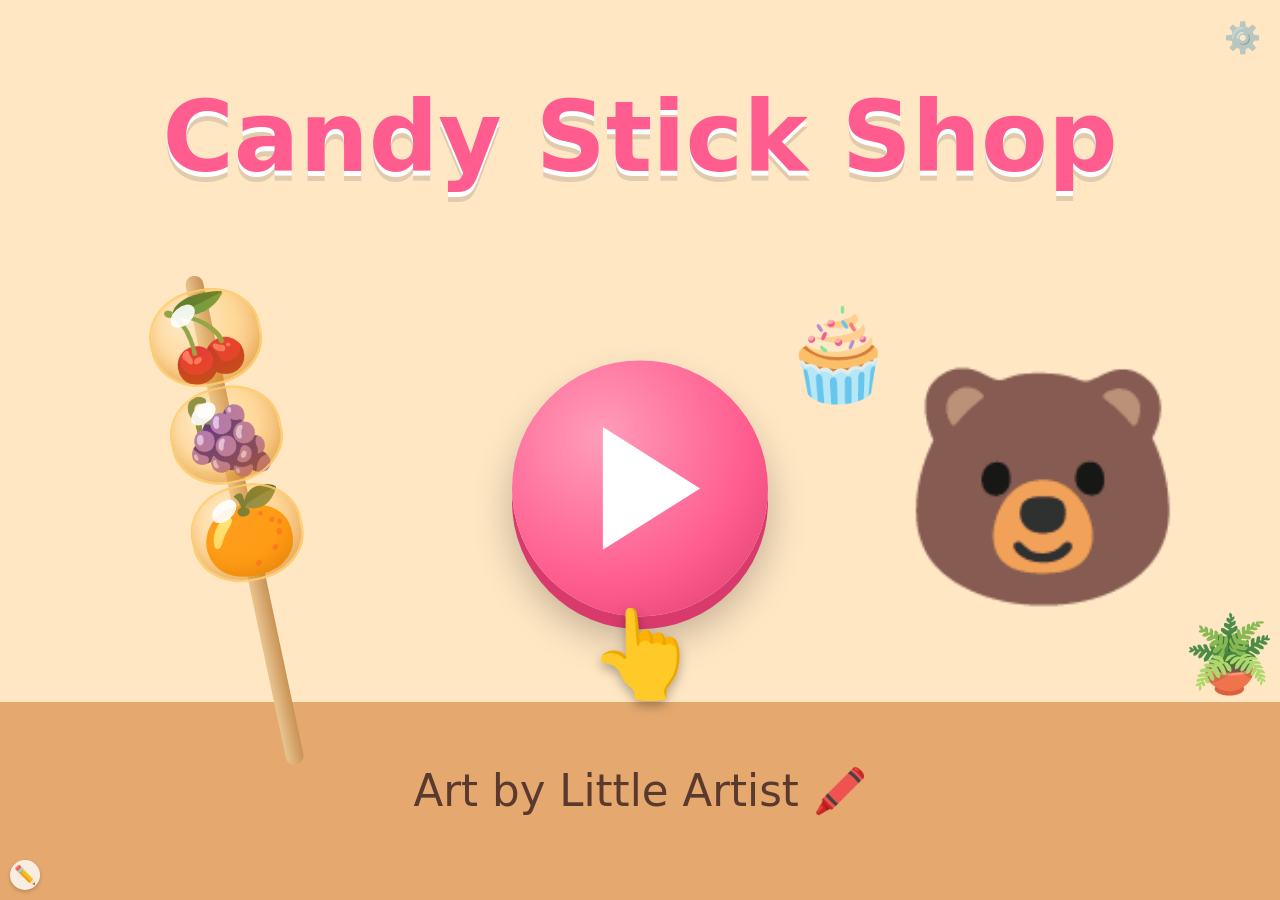
==== index.html @ d41ef2f5 "Add Candy Stick Shop: letter-sound tablet game with replaceable drawings Plain HTML/CSS/JS game (no " ====
<!DOCTYPE html>
<html lang="en">
<head>
  <meta charset="utf-8">
  <meta name="viewport" content="width=device-width, initial-scale=1, maximum-scale=1, user-scalable=no, viewport-fit=cover">
  <meta name="apple-mobile-web-app-capable" content="yes">
  <meta name="mobile-web-app-capable" content="yes">
  <meta name="apple-mobile-web-app-status-bar-style" content="black-translucent">
  <meta name="theme-color" content="#ff8fb1">
  <title>Candy Stick Shop</title>
  <link rel="manifest" href="manifest.json">
  <link rel="icon" href="icon.svg" type="image/svg+xml">
  <link rel="apple-touch-icon" href="icon-180.png">
  <link rel="stylesheet" href="css/style.css">
</head>
<body>

  <!-- The room behind everything: her background drawing, or colors + emoji decorations -->
  <div id="background">
    <div id="room-wall"></div>
    <div id="room-floor"></div>
    <img id="background-drawing" class="hidden" alt="" draggable="false">
    <span id="background-badge" class="badge"></span>
  </div>

  <!-- The game area (1000 × 640, scaled to fit the screen) -->
  <div id="stage">

    <!-- Emoji decorations of the room (hidden when there is a background drawing) -->
    <div id="decorations"></div>

    <!-- 1. TITLE SCREEN -->
    <section id="title-screen" class="screen">
      <h1 id="game-title">Candy Stick Shop</h1>
      <div id="title-stick"></div>
      <div id="title-customer"></div>
      <button id="play-button" aria-label="Play"><span class="play-triangle"></span></button>
      <p id="artist-line"></p>
    </section>

    <!-- 2. SHOP SCREEN -->
    <section id="shop-screen" class="screen hidden">
      <div id="level-bar">
        <span id="level-icon"></span>
        <div id="level-slots"></div>
      </div>

      <div id="shelf">
        <div id="shelf-grid"></div>
      </div>

      <div id="counter"></div>

      <!-- The pot is in two layers so the stick can dip "inside" it -->
      <div id="pot-back">
        <div id="syrup">
          <span class="bubble"></span><span class="bubble"></span><span class="bubble"></span>
        </div>
      </div>

      <!-- The stick. The "clip" hides the part of the stick that dips below the pot. -->
      <div id="stick-clip">
        <div id="stick-area">
          <div id="stick">
            <div id="stick-rod"></div>
            <div id="stick-foods"></div>
          </div>
        </div>
      </div>
      <div id="stick-holder"></div>

      <div id="pot-front"><span class="pot-handle left"></span><span class="pot-handle right"></span></div>
      <div id="pot-button" aria-label="Pot of syrup"></div>

      <div id="customer">
        <div id="customer-body"></div>
      </div>
    </section>

    <!-- 3. THE LETTER JAR (shows on top of the shop) -->
    <section id="jar-screen" class="hidden">
      <div id="jar-backdrop"></div>
      <div id="jar">
        <div id="jar-lid"><span id="jar-lock">🔒</span></div>
        <div id="jar-glass">
          <div id="jar-food"></div>
          <div id="jar-gleam"></div>
        </div>
      </div>
      <div id="letter-buttons"></div>
    </section>

    <!-- 🔊 says the current instruction again -->
    <button id="repeat-button" class="hidden" aria-label="Say it again">🔊</button>

    <!-- Flying sugar, hearts, sparkles… -->
    <div id="fx-layer"></div>

    <!-- The pointing hand that shows what to tap -->
    <div id="hint-hand" class="hidden">👆</div>
  </div>

  <!-- Hold for 3 seconds to open the parent screen -->
  <div id="parent-corner" aria-label="Parent settings (hold)">
    <svg viewBox="0 0 64 64" aria-hidden="true">
      <circle class="ring-track" cx="32" cy="32" r="28"></circle>
      <circle id="parent-ring" cx="32" cy="32" r="28"></circle>
    </svg>
    <span>⚙️</span>
  </div>

  <!-- 4. PARENT SCREEN (for grown-ups) -->
  <section id="parent-screen" class="hidden">
    <div id="parent-panel">
      <header id="parent-header">
        <h2>Parent corner</h2>
        <button id="parent-close" type="button">✕ Close</button>
      </header>
      <div id="parent-content"></div>
    </div>
  </section>

  <!-- Shown when the tablet is held upright: "please turn me" -->
  <div id="turn-notice" aria-label="Please turn the tablet sideways">
    <span class="turn-phone">📱</span>
    <span class="turn-arrow">↻</span>
  </div>

  <!-- The settings first, then the game code -->
  <script src="config.js"></script>
  <script src="js/util.js"></script>
  <script src="js/assets.js"></script>
  <script src="js/synth.js"></script>
  <script src="js/sound.js"></script>
  <script src="js/progress.js"></script>
  <script src="js/levels.js"></script>
  <script src="js/effects.js"></script>
  <script src="js/hint.js"></script>
  <script src="js/shop.js"></script>
  <script src="js/jar.js"></script>
  <script src="js/parent.js"></script>
  <script src="js/main.js"></script>
</body>
</html>
---- css/style.css ----
/* =====================================================================
   style.css — how everything looks.

   The game area (#stage) is always 1000 × 640 pixels and is scaled to
   fit the screen, so the positions below are simple pixel numbers.
   ===================================================================== */

/* ---------- Colors used in many places ---------- */
:root {
  --pink: #ff5d8f;
  --pink-dark: #d93a6d;
  --cream: #fff7ec;
  --wood: #c98a4b;
  --wood-dark: #8f5a2a;
  --amber: #ffb02e;
  --ink: #5a3a2e;
  --emoji-font: "Apple Color Emoji", "Segoe UI Emoji", "Noto Color Emoji", "Twemoji Mozilla", sans-serif;
  --round-font: "Chalkboard SE", "Comic Sans MS", "Comic Neue", "Arial Rounded MT Bold", "Trebuchet MS", system-ui, sans-serif;
}

/* ---------- The page: no scrolling, no zooming, no text selecting ---------- */
html, body {
  margin: 0;
  height: 100%;
  overflow: hidden;
  background: #ffe3ec;
  color: var(--ink);
  font-family: var(--round-font);
  touch-action: manipulation;          /* no double-tap zoom */
  overscroll-behavior: none;           /* no pull-to-refresh */
  -webkit-user-select: none;
  user-select: none;
  -webkit-touch-callout: none;         /* no long-press menu on iPad */
  -webkit-tap-highlight-color: transparent;
  -webkit-text-size-adjust: 100%;
}
body {
  position: fixed;
  top: 0; right: 0; bottom: 0; left: 0;
}
button {
  font: inherit;
  color: inherit;
  border: none;
  background: none;
  padding: 0;
  margin: 0;
  cursor: pointer;
  touch-action: manipulation;
}
.hidden { display: none !important; }
.emoji { font-family: var(--emoji-font); line-height: 1; }

/* ---------- Background (the room) ---------- */
#background {
  position: absolute;
  top: 0; right: 0; bottom: 0; left: 0;
  overflow: hidden;
}
#room-wall {
  position: absolute;
  top: 0; left: 0; right: 0; height: 78%;
  background: #ffe7c4;
  transition: background 0.8s;
}
#room-floor {
  position: absolute;
  bottom: 0; left: 0; right: 0; height: 22%;
  background: #e5a96f;
  transition: background 0.8s;
}
#decorations {
  position: absolute;
  top: 0; left: 0;
  width: 1000px;
  height: 640px;
  pointer-events: none;
}
body.on-title #decorations .decoration.top { display: none; }  /* keep the title readable */
#decorations .decoration {
  position: absolute;
  font-family: var(--emoji-font);
  line-height: 1;
  opacity: 0.85;
  transform: translate(-50%, -50%);
  pointer-events: none;
}
#background-drawing {
  position: absolute;
  top: 0; left: 0;
  width: 100%;
  height: 100%;
  object-fit: cover;
}
#background-badge {
  left: 10px;
  bottom: 10px;
  right: auto;
  opacity: 0.8;
}
/* Space-like dark rooms get light text where needed */
body.dark-room #game-title { text-shadow: 0 4px 0 #2b2d6e, 0 8px 12px rgba(0, 0, 0, 0.4); }
body.dark-room #artist-line { color: #fff; }

/* ---------- The stage ---------- */
#stage {
  position: absolute;
  left: 50%;
  top: 50%;
  width: 1000px;
  height: 640px;
  transform: translate(-50%, -50%);
  transform-origin: center center;
}
.screen {
  position: absolute;
  top: 0; left: 0;
  width: 1000px;
  height: 640px;
}

/* ---------- Pictures (drawings or placeholders) ---------- */
.picture {
  position: relative;
  display: flex;
  align-items: center;
  justify-content: center;
  width: 100%;
  height: 100%;
  box-sizing: border-box;
}
.picture img {
  width: 100%;
  height: 100%;
  object-fit: contain;
  pointer-events: none;
}
/* A drawing on white paper that could not be cleaned: blend the paper away */
.picture img.paper { mix-blend-mode: multiply; }
.picture .emoji { pointer-events: none; }
/* The "empty frame": a drawing goes here! */
.picture.framed.is-placeholder {
  border: 3px dashed rgba(110, 70, 50, 0.55);
  border-radius: 18px;
  background: rgba(255, 255, 255, 0.55);
}
.badge {
  position: absolute;
  right: -8px;
  bottom: -8px;
  width: 30px;
  height: 30px;
  border-radius: 50%;
  background: #fff;
  box-shadow: 0 2px 4px rgba(0, 0, 0, 0.25);
  display: flex;
  align-items: center;
  justify-content: center;
  font-family: var(--emoji-font);
  font-size: 18px;
  line-height: 1;
  pointer-events: none;
}

/* ---------- Title screen ---------- */
#game-title {
  position: absolute;
  top: 34px;
  left: 0;
  width: 100%;
  margin: 0;
  text-align: center;
  font-size: 76px;
  line-height: 1.1;
  color: var(--pink);
  text-shadow: 0 4px 0 #fff, 0 8px 0 rgba(0, 0, 0, 0.12);
}
#play-button {
  position: absolute;
  left: 400px;
  top: 250px;
  width: 200px;
  height: 200px;
  border-radius: 50%;
  background: radial-gradient(circle at 35% 30%, #ff9dbb, var(--pink) 60%, var(--pink-dark));
  box-shadow: 0 10px 0 var(--pink-dark), 0 18px 30px rgba(0, 0, 0, 0.25);
  display: flex;
  align-items: center;
  justify-content: center;
  animation: pulse 1.6s ease-in-out infinite;
}
.play-triangle {
  width: 0;
  height: 0;
  margin-left: 18px;
  border-left: 76px solid #fff;
  border-top: 48px solid transparent;
  border-bottom: 48px solid transparent;
}
#play-button:active { transform: translateY(6px); box-shadow: 0 4px 0 var(--pink-dark); }
#artist-line {
  position: absolute;
  bottom: 34px;
  left: 0;
  width: 100%;
  margin: 0;
  text-align: center;
  font-size: 34px;
}
#title-stick {
  position: absolute;
  left: 120px;
  top: 170px;
  width: 140px;
  height: 400px;
  transform: rotate(-12deg);
}
#title-customer {
  position: absolute;
  left: 700px;
  top: 220px;
  width: 230px;
  height: 260px;
  font-size: 180px;
  animation: breathe 3s ease-in-out infinite;
}
@keyframes pulse {
  0%, 100% { transform: scale(1); }
  50% { transform: scale(1.07); }
}

/* ---------- Top: 🔊 button and level bar ---------- */
#repeat-button {
  position: absolute;
  left: 16px;
  top: 14px;
  width: 88px;
  height: 88px;
  border-radius: 50%;
  background: #fff;
  box-shadow: 0 6px 0 rgba(0, 0, 0, 0.15);
  font-family: var(--emoji-font);
  font-size: 46px;
  line-height: 88px;
  text-align: center;
  z-index: 30;
}
#repeat-button:active { transform: translateY(4px); }
#repeat-button.talking { animation: talk 0.6s ease-in-out infinite; }
@keyframes talk {
  0%, 100% { transform: scale(1); }
  50% { transform: scale(1.1); }
}
#level-bar {
  position: absolute;
  left: 320px;
  top: 14px;
  height: 76px;
  padding: 0 14px;
  border-radius: 40px;
  background: rgba(255, 255, 255, 0.75);
  box-shadow: 0 4px 0 rgba(0, 0, 0, 0.1);
  display: flex;
  align-items: center;
  pointer-events: none;
}
#level-icon { font-family: var(--emoji-font); font-size: 46px; line-height: 1; margin-right: 6px; }
#level-slots { display: flex; }
#level-slots > * + * { margin-left: 8px; }
.level-slot {
  width: 58px;
  height: 58px;
  font-size: 44px;
  border-radius: 14px;
  background: rgba(0, 0, 0, 0.06);
  position: relative;
}
.level-slot.locked .picture { filter: brightness(0); opacity: 0.25; }
.level-slot.just-won { animation: pop-in 0.6s ease-out; }

/* ---------- Shelf ---------- */
#shelf {
  position: absolute;
  left: 16px;
  top: 112px;
  width: 392px;
  height: 448px;
  box-sizing: border-box;
  padding: 10px 12px;
  border-radius: 18px;
  background:
    /* wooden boards under each row */
    repeating-linear-gradient(to bottom, transparent 0, transparent 92px, var(--wood-dark) 92px, var(--wood-dark) 104px, transparent 104px, transparent 107px),
    linear-gradient(#f1d3a8, #e7c08c);
  border: 8px solid var(--wood);
  box-shadow: 0 8px 0 rgba(0, 0, 0, 0.15);
}
#shelf-grid {
  display: grid;
  grid-template-columns: repeat(4, 84px);
  grid-auto-rows: 92px;
  row-gap: 15px;
  column-gap: 6px;
}
#shelf-grid.small { grid-template-columns: repeat(5, 66px); grid-auto-rows: 74px; row-gap: 12px; }
.food-button {
  position: relative;
  width: 84px;
  height: 84px;
  font-size: 58px;
  transition: transform 0.15s;
}
#shelf-grid.small .food-button { width: 66px; height: 66px; font-size: 44px; }
.food-button:active { transform: scale(0.92); }
.food-button.wiggle { animation: wiggle 0.5s ease-in-out; }
.food-button.arriving { visibility: hidden; }
.food-button.new-food::after {
  content: "";
  position: absolute;
  top: -6px; left: -6px; right: -6px; bottom: -6px;
  border-radius: 22px;
  box-shadow: 0 0 0 4px #fff, 0 0 18px 6px #ffd23f;
  animation: glow 1s ease-in-out infinite alternate;
  pointer-events: none;
}
.star-badge {
  position: absolute;
  left: -8px;
  top: -8px;
  min-width: 28px;
  height: 28px;
  padding: 0 4px;
  box-sizing: border-box;
  border-radius: 14px;
  background: #fff6c2;
  box-shadow: 0 2px 4px rgba(0, 0, 0, 0.25);
  font-size: 16px;
  line-height: 28px;
  text-align: center;
  font-family: var(--emoji-font);
  pointer-events: none;
  white-space: nowrap;
}
.star-badge b { font-family: var(--round-font); font-size: 15px; color: var(--ink); }

/* ---------- Counter ---------- */
#counter {
  position: absolute;
  left: -40px;
  top: 566px;
  width: 1080px;
  height: 280px;
  border-radius: 14px 14px 0 0;
  background:
    repeating-linear-gradient(90deg, #ff8fb1 0, #ff8fb1 40px, #fff3f7 40px, #fff3f7 80px);
  box-shadow: inset 0 10px 0 #e86d95, 0 -4px 0 rgba(0, 0, 0, 0.08);
}

/* ---------- The stick ---------- */
#stick-clip {                         /* hides the stick below the bottom of the pot */
  position: absolute;
  left: -400px;
  top: -600px;
  width: 1800px;
  height: 1156px;                     /* ends at y = 556, inside the pot */
  overflow: hidden;
  pointer-events: none;
  z-index: 2;
}
#stick-area {
  position: absolute;
  left: 825px;                        /* = 425px on the stage */
  top: 660px;                         /* = 60px on the stage */
  width: 140px;
  height: 540px;
  pointer-events: auto;
  cursor: pointer;
}
#stick-holder {                       /* a little cup that holds the stick */
  position: absolute;
  left: 465px;
  top: 548px;
  width: 60px;
  height: 44px;
  border-radius: 8px 8px 16px 16px;
  background: linear-gradient(90deg, #7fc8f8, #b8e3ff 40%, #6bb5e8);
  box-shadow: inset 0 6px 0 rgba(255, 255, 255, 0.5), 0 4px 0 rgba(0, 0, 0, 0.12);
  z-index: 3;
  pointer-events: none;
}
#stick {
  position: absolute;
  top: 0; left: 0;
  width: 140px;
  height: 540px;
  transform-origin: 70px 270px;
}
#stick-rod {
  position: absolute;
  left: 63px;
  top: 30px;
  width: 14px;
  height: 500px;
  border-radius: 7px;
  background: linear-gradient(90deg, #e8c48f, #c99256);
  box-shadow: inset -3px 0 0 rgba(0, 0, 0, 0.12);
}
#stick-foods {
  position: absolute;
  left: 15px;
  bottom: 120px;
  width: 110px;
  height: 390px;
  display: flex;
  flex-direction: column-reverse;    /* the first food sits at the bottom */
  align-items: center;
}
#stick.wiggle { animation: wiggle 0.5s ease-in-out; }
.stick-food {
  position: relative;
  width: 96px;
  height: 78px;
  font-size: 62px;
  flex: none;
}
.stick-food .picture { width: 100%; height: 100%; }
.stick-food.landing { animation: land 0.35s ease-out; }
.stick-food.eaten { animation: eaten 0.25s ease-in forwards; }

/* The glossy sugar coat: see-through amber, a white highlight, one shine sweep */
.coat {
  position: absolute;
  left: 4px; right: 4px; top: 1px; bottom: 1px;
  border-radius: 46%;
  overflow: hidden;
  -webkit-mask-image: -webkit-radial-gradient(white, black); /* keeps the shine inside on Safari */
  background: radial-gradient(circle at 35% 30%, rgba(255, 245, 210, 0.15) 0%, rgba(255, 186, 64, 0.32) 50%, rgba(226, 132, 20, 0.5) 100%);
  border: 2px solid rgba(255, 205, 110, 0.8);
  box-shadow: inset 0 -8px 12px rgba(200, 110, 0, 0.25);
  opacity: 0;
  transform: scale(0.85);
  transition: opacity 0.35s, transform 0.35s;
  pointer-events: none;
}
.coat::before {                       /* the white highlight */
  content: "";
  position: absolute;
  left: 20%;
  top: 12%;
  width: 26%;
  height: 20%;
  border-radius: 50%;
  background: rgba(255, 255, 255, 0.9);
  transform: rotate(-30deg);
}
.coat .sweep {                        /* the shine that sweeps across once */
  position: absolute;
  left: -60%;
  width: 220%;
  height: 34%;
  top: 130%;
  background: linear-gradient(to bottom, rgba(255, 255, 255, 0), rgba(255, 255, 255, 0.95), rgba(255, 255, 255, 0));
  transform: rotate(-28deg);
}
#stick.coated .coat { opacity: 1; transform: scale(1); }
#stick.shining .coat .sweep { animation: sweep 0.55s ease-in-out forwards; animation-delay: var(--delay, 0s); }
@keyframes sweep {
  from { top: 130%; }
  to { top: -70%; }
}

/* ---------- The pot of syrup ---------- */
#pot-back {
  position: absolute;
  left: 600px;
  top: 418px;
  width: 200px;
  height: 70px;
  border-radius: 50%;
  background: #5b3b33;
  z-index: 1;
}
#syrup {
  position: absolute;
  left: 12px;
  top: 10px;
  width: 176px;
  height: 50px;
  border-radius: 50%;
  overflow: hidden;
  background: radial-gradient(ellipse at 40% 35%, #ffe08a, var(--amber) 55%, #e07b12);
}
.bubble {
  position: absolute;
  width: 14px;
  height: 14px;
  border-radius: 50%;
  background: rgba(255, 255, 255, 0.55);
  animation: bubble 2.2s ease-in infinite;
}
.bubble:nth-child(1) { left: 40px; top: 20px; }
.bubble:nth-child(2) { left: 100px; top: 26px; animation-delay: 0.8s; width: 10px; height: 10px; }
.bubble:nth-child(3) { left: 135px; top: 14px; animation-delay: 1.5s; }
@keyframes bubble {
  0% { transform: scale(0); opacity: 0; }
  50% { transform: scale(1); opacity: 1; }
  100% { transform: scale(1.4); opacity: 0; }
}
#pot-front {
  position: absolute;
  left: 596px;
  top: 452px;
  width: 208px;
  height: 140px;
  border-radius: 0 0 90px 90px / 0 0 70px 70px;
  background: linear-gradient(90deg, #c2453b, #e86a58 35%, #b23a31);
  box-shadow: inset 0 10px 0 rgba(0, 0, 0, 0.15), 0 8px 0 rgba(0, 0, 0, 0.15);
  z-index: 3;
  pointer-events: none;
}
#pot-front::before {                  /* a shiny stripe on the pot */
  content: "";
  position: absolute;
  left: 30px;
  top: 30px;
  width: 20px;
  height: 60px;
  border-radius: 10px;
  background: rgba(255, 255, 255, 0.3);
}
.pot-handle {
  position: absolute;
  top: 18px;
  width: 30px;
  height: 46px;
  border: 10px solid #9c3027;
  box-sizing: border-box;
}
.pot-handle.left { left: -24px; border-radius: 20px 0 0 20px; border-right: none; }
.pot-handle.right { right: -24px; border-radius: 0 20px 20px 0; border-left: none; }
#pot-button {
  position: absolute;
  left: 580px;
  top: 400px;
  width: 240px;
  height: 200px;
  z-index: 4;
  cursor: pointer;
}
#pot-front.wiggle, #pot-back.wiggle { animation: wiggle 0.5s ease-in-out; }
#syrup.splash { animation: splash 0.5s ease-out; }
@keyframes splash {
  0%, 100% { transform: scale(1); }
  40% { transform: scale(1.1, 0.8); }
}

/* ---------- The customer (bear) ---------- */
#customer {
  position: absolute;
  left: 740px;
  top: 104px;
  width: 240px;
  height: 290px;
  z-index: 5;
}
#customer-body {
  width: 100%;
  height: 100%;
  font-size: 190px;
  transform-origin: 50% 100%;
}
#customer-body.idle { animation: breathe 3s ease-in-out infinite; }
#customer-body.happy { animation: happy 0.8s ease-out; }
#customer-body.sour { animation: sour 1.2s ease-in-out; }
#customer-body.chomp { animation: chomp 0.3s ease-in-out; }
@keyframes breathe {
  0%, 100% { transform: scale(1); }
  50% { transform: scale(1.03, 0.98); }
}
@keyframes happy {
  0% { transform: translateY(0); }
  30% { transform: translateY(-40px) scale(1.05); }
  55% { transform: translateY(0) scale(1.05, 0.92); }
  75% { transform: translateY(-16px); }
  100% { transform: translateY(0); }
}
@keyframes sour {                    /* pucker (squeeze) and shake */
  0% { transform: scale(1); }
  12% { transform: scale(0.78, 1.1); }
  20% { transform: scale(0.78, 1.1) rotate(-8deg); }
  30% { transform: scale(0.78, 1.1) rotate(8deg); }
  40% { transform: scale(0.78, 1.1) rotate(-8deg); }
  50% { transform: scale(0.78, 1.1) rotate(8deg); }
  60% { transform: scale(0.8, 1.08) rotate(-6deg); }
  70% { transform: scale(0.85, 1.05) rotate(5deg); }
  85% { transform: scale(1.05, 0.95); }
  100% { transform: scale(1); }
}
@keyframes chomp {
  0%, 100% { transform: scale(1); }
  50% { transform: scale(1.08, 0.9); }
}

/* ---------- The letter jar ---------- */
#jar-screen {
  position: absolute;
  top: 0; left: 0;
  width: 1000px;
  height: 640px;
  z-index: 20;
}
#jar-backdrop {
  position: absolute;
  top: -400px; left: -600px; right: -600px; bottom: -400px;  /* covers wide screens too */
  background: rgba(60, 30, 50, 0.45);
  animation: fade-in 0.3s ease-out;
}
#jar {
  position: absolute;
  left: 380px;
  top: 40px;
  width: 240px;
  height: 330px;
}
#jar.drop-in { animation: drop-in 0.6s cubic-bezier(0.3, 1.4, 0.6, 1); }
#jar.shake { animation: jar-shake 0.5s ease-in-out; }
#jar-glass {
  position: absolute;
  left: 10px;
  top: 60px;
  width: 220px;
  height: 260px;
  box-sizing: border-box;
  border-radius: 46px 46px 60px 60px;
  background: rgba(220, 245, 255, 0.55);
  border: 6px solid rgba(255, 255, 255, 0.9);
  box-shadow: inset 0 -20px 30px rgba(120, 180, 210, 0.35), 0 10px 20px rgba(0, 0, 0, 0.2);
  overflow: hidden;
}
#jar-food {
  position: absolute;
  left: 30px;
  top: 40px;
  width: 148px;
  height: 160px;
  font-size: 130px;
}
/* The hidden food: a dark outline until the jar opens */
#jar-food .picture {
  filter: brightness(0) drop-shadow(0 0 3px rgba(255, 255, 255, 0.9));
  opacity: 0.7;
  transition: filter 0.6s, opacity 0.6s, transform 0.6s;
}
#jar-food.revealed .picture {
  filter: brightness(1) drop-shadow(0 0 0 rgba(255, 255, 255, 0));
  opacity: 1;
  transform: scale(1.12);
}
/* A drawing still on its white paper (game opened from a file): make only
   the lines and colors dark, so the paper doesn't become a dark square. */
#jar-food .picture.has-paper,
.level-slot.locked .picture.has-paper { filter: none; opacity: 0.8; }
#jar-food .picture.has-paper img,
.level-slot.locked .picture.has-paper img { filter: grayscale(1) contrast(4); transition: filter 0.6s; }
#jar-food.revealed .picture.has-paper img { filter: none; }
#jar-gleam {
  position: absolute;
  left: 24px;
  top: 26px;
  width: 26px;
  height: 150px;
  border-radius: 14px;
  background: rgba(255, 255, 255, 0.6);
}
#jar-lid {
  position: absolute;
  left: 0;
  top: 22px;
  width: 240px;
  height: 52px;
  border-radius: 16px;
  background: linear-gradient(#ff8fb1, #e8577f);
  box-shadow: 0 6px 0 #c13d64;
  z-index: 2;
}
#jar-lid.off { animation: lid-off 0.8s ease-in forwards; }
#jar-lock {
  position: absolute;
  left: 50%;
  top: -40px;
  margin-left: -36px;
  width: 72px;
  height: 72px;
  font-family: var(--emoji-font);
  font-size: 62px;
  line-height: 72px;
  text-align: center;
}
#jar-lock.pop { animation: lock-pop 0.6s ease-out forwards; }
#letter-buttons {
  position: absolute;
  left: 0;
  top: 400px;
  width: 1000px;
  display: flex;
  justify-content: center;
}
#letter-buttons > * + * { margin-left: 34px; }
.letter-button {
  width: 150px;
  height: 150px;
  border-radius: 34px;
  background: #fff;
  box-shadow: 0 10px 0 #e4c9d3, 0 14px 22px rgba(0, 0, 0, 0.2);
  font-size: 112px;
  line-height: 150px;
  text-align: center;
  color: #4a3b8f;
  animation: pop-in 0.4s ease-out backwards;
}
.letter-button:nth-child(2) { animation-delay: 0.08s; }
.letter-button:nth-child(3) { animation-delay: 0.16s; }
.letter-button:nth-child(4) { animation-delay: 0.24s; }
.letter-button:active { transform: translateY(6px); box-shadow: 0 4px 0 #e4c9d3; }
.letter-button.tried { opacity: 0.55; }
.letter-button.wiggle { animation: wiggle 0.5s ease-in-out; }
.letter-button.glow { animation: soft-glow 1.4s ease-in-out infinite; }
.letter-button.right { background: #d9ffe6; box-shadow: 0 10px 0 #8fe0ad, 0 0 30px 10px #fff59a; transform: scale(1.08); }

/* ---------- Pointing hand ---------- */
#hint-hand {
  position: absolute;
  width: 80px;
  height: 80px;
  margin-left: -40px;
  margin-top: -10px;
  font-family: var(--emoji-font);
  font-size: 66px;
  line-height: 80px;
  text-align: center;
  z-index: 40;
  pointer-events: none;
  animation: hand-up 0.8s ease-in-out infinite;
  filter: drop-shadow(0 4px 4px rgba(0, 0, 0, 0.3));
}
#hint-hand.down { margin-top: -70px; animation-name: hand-down; }
@keyframes hand-up {
  0%, 100% { transform: translateY(18px); }
  50% { transform: translateY(0); }
}
@keyframes hand-down {
  0%, 100% { transform: translateY(-18px); }
  50% { transform: translateY(0); }
}

/* ---------- Effects layer ---------- */
#fx-layer {
  position: absolute;
  top: 0; left: 0;
  width: 1000px;
  height: 640px;
  pointer-events: none;
  z-index: 35;
}
.fx-shard, .fx-confetti, .fx-emoji, .fx-drop, .fx-flyer {
  position: absolute;
  transform: translate(-50%, -50%);
  pointer-events: none;
}
.fx-shard {
  border-radius: 3px;
  clip-path: polygon(50% 0, 100% 60%, 70% 100%, 0 80%);
  -webkit-clip-path: polygon(50% 0, 100% 60%, 70% 100%, 0 80%);
  box-shadow: inset 0 0 2px rgba(255, 255, 255, 0.9);
}
.fx-confetti { width: 12px; height: 18px; border-radius: 3px; }
.fx-emoji { font-family: var(--emoji-font); line-height: 1; }
.fx-drop { width: 12px; height: 16px; border-radius: 50% 50% 50% 50% / 60% 60% 40% 40%; background: var(--amber); }
.fx-flyer { width: 100px; height: 100px; font-size: 80px; }
.fx-flyer .picture { width: 100%; height: 100%; }

/* ---------- Small shared animations ---------- */
@keyframes wiggle {
  0%, 100% { transform: rotate(0); }
  20% { transform: rotate(-12deg); }
  40% { transform: rotate(10deg); }
  60% { transform: rotate(-7deg); }
  80% { transform: rotate(4deg); }
}
@keyframes pop-in {
  0% { transform: scale(0); }
  70% { transform: scale(1.15); }
  100% { transform: scale(1); }
}
@keyframes land {
  0% { transform: translateY(-40px) scale(1.2); }
  60% { transform: translateY(4px) scale(0.95, 1.05); }
  100% { transform: translateY(0) scale(1); }
}
@keyframes eaten {
  to { transform: scale(0.2) translateX(60px); opacity: 0; }
}
@keyframes glow {
  from { opacity: 0.5; }
  to { opacity: 1; }
}
@keyframes soft-glow {
  0%, 100% { box-shadow: 0 10px 0 #e4c9d3, 0 0 0 0 rgba(255, 220, 80, 0); }
  50% { box-shadow: 0 10px 0 #e4c9d3, 0 0 28px 12px rgba(255, 220, 80, 0.85); }
}
@keyframes fade-in {
  from { opacity: 0; }
  to { opacity: 1; }
}
@keyframes drop-in {
  from { transform: translateY(-420px); }
  to { transform: translateY(0); }
}
@keyframes jar-shake {
  0%, 100% { transform: rotate(0); }
  25% { transform: rotate(-6deg); }
  50% { transform: rotate(6deg); }
  75% { transform: rotate(-3deg); }
}
@keyframes lid-off {
  0% { transform: translate(0, 0) rotate(0); }
  30% { transform: translate(30px, -90px) rotate(20deg); }
  100% { transform: translate(260px, 500px) rotate(160deg); opacity: 0; }
}
@keyframes lock-pop {
  0% { transform: scale(1); }
  40% { transform: scale(1.5) translateY(-20px); }
  100% { transform: scale(0.5) translate(-140px, -200px) rotate(-90deg); opacity: 0; }
}

/* ---------- New place transition ---------- */
#place-curtain {
  position: fixed;
  top: 0; right: 0; bottom: 0; left: 0;
  z-index: 60;
  background: #fff;
  display: flex;
  align-items: center;
  justify-content: center;
  font-family: var(--emoji-font);
  font-size: 220px;
  animation: curtain 2.6s ease-in-out forwards;
  pointer-events: none;
}
#place-curtain span { animation: zoom-icon 2.6s ease-in-out forwards; }
@keyframes curtain {
  0% { opacity: 0; }
  25%, 70% { opacity: 1; }
  100% { opacity: 0; }
}
@keyframes zoom-icon {
  0% { transform: scale(0.2) rotate(-30deg); }
  40% { transform: scale(1.1) rotate(5deg); }
  70% { transform: scale(1); }
  100% { transform: scale(2.5); }
}

/* ---------- Parent corner (hold 3 seconds) ---------- */
#parent-corner {
  position: fixed;
  top: max(6px, env(safe-area-inset-top));
  right: max(6px, env(safe-area-inset-right));
  width: 64px;
  height: 64px;
  z-index: 50;
  touch-action: none;
}
#parent-corner span {
  position: absolute;
  top: 0; left: 0;
  width: 64px;
  height: 64px;
  font-family: var(--emoji-font);
  font-size: 30px;
  line-height: 64px;
  text-align: center;
  opacity: 0.55;
}
#parent-corner svg {
  position: absolute;
  top: 0; left: 0;
  width: 64px;
  height: 64px;
  transform: rotate(-90deg);
}
#parent-corner circle { fill: none; stroke-width: 6; }
#parent-corner .ring-track { stroke: rgba(255, 255, 255, 0); }
#parent-corner.holding .ring-track { stroke: rgba(255, 255, 255, 0.6); }
#parent-ring {
  stroke: var(--pink);
  stroke-linecap: round;
  stroke-dasharray: 176;
  stroke-dashoffset: 176;
}

/* ---------- Parent screen ---------- */
#parent-screen {
  position: fixed;
  top: 0; right: 0; bottom: 0; left: 0;
  z-index: 70;
  background: rgba(40, 20, 30, 0.6);
  overflow-y: auto;
  -webkit-overflow-scrolling: touch;
  touch-action: pan-y;
  -webkit-user-select: text;
  user-select: text;
  font-family: system-ui, -apple-system, "Segoe UI", Roboto, sans-serif;
}
#parent-panel {
  max-width: 860px;
  margin: 24px auto 40px;
  padding: 0 24px 24px;
  background: var(--cream);
  border-radius: 20px;
  box-shadow: 0 10px 40px rgba(0, 0, 0, 0.3);
}
#parent-header {
  position: sticky;
  top: 0;
  display: flex;
  align-items: center;
  justify-content: space-between;
  padding: 16px 0;
  background: var(--cream);
  border-bottom: 2px solid #f0dccf;
  z-index: 1;
}
#parent-header h2 { margin: 0; font-size: 26px; }
#parent-close, .parent-button {
  min-height: 52px;
  padding: 0 20px;
  border-radius: 26px;
  background: var(--pink);
  color: #fff;
  font-weight: bold;
  font-size: 18px;
}
.parent-button.secondary { background: #8d7a70; }
.parent-button.danger { background: #c62f2f; }
#parent-content h3 { margin: 26px 0 8px; font-size: 21px; }
#parent-content p { margin: 6px 0; line-height: 1.45; }
#parent-content .note { color: #8a6f62; font-size: 15px; }
#parent-content code { background: #f3e3d8; padding: 1px 5px; border-radius: 5px; font-size: 14px; overflow-wrap: anywhere; }
.parent-grid {
  display: grid;
  grid-template-columns: repeat(auto-fill, minmax(190px, 1fr));
  gap: 10px;
}
.parent-grid.wide { grid-template-columns: repeat(auto-fill, minmax(270px, 1fr)); }
.parent-card {
  display: flex;
  align-items: center;
  padding: 10px 12px;
  border-radius: 14px;
  background: #fff;
  box-shadow: 0 2px 0 #f0dccf;
}
.parent-card > * + * { margin-left: 10px; }
.parent-card .big { font-size: 34px; line-height: 1; min-width: 40px; text-align: center; font-family: var(--letter-font, var(--round-font)); }
.parent-card .small { font-size: 14px; color: #8a6f62; }
.parent-card.known { background: #e3f9e8; }
.parent-card.locked { opacity: 0.6; }
.parent-row {
  display: flex;
  align-items: center;
  flex-wrap: wrap;
  margin: 10px 0;
}
.parent-row > * { margin: 4px 14px 4px 0; }
.parent-row label { font-weight: bold; min-width: 130px; }
.parent-row input[type="range"] { width: 260px; height: 40px; }
.parent-row select { min-height: 44px; font-size: 16px; max-width: 100%; }
.toggle {
  display: inline-flex;
  border-radius: 26px;
  overflow: hidden;
  border: 2px solid var(--pink);
}
.toggle button {
  min-height: 48px;
  min-width: 90px;
  padding: 0 16px;
  font-size: 18px;
  font-weight: bold;
  color: var(--pink);
  background: #fff;
}
.toggle button.on { background: var(--pink); color: #fff; }
.missing-list { columns: 2; column-gap: 24px; margin: 6px 0; padding-left: 20px; font-size: 14px; }
@media (max-width: 640px) { .missing-list { columns: 1; } }

/* ---------- "Please turn the tablet" (portrait) ---------- */
#turn-notice {
  display: none;
  position: fixed;
  top: 0; right: 0; bottom: 0; left: 0;
  z-index: 100;
  background: #ffe3ec;
  align-items: center;
  justify-content: center;
  font-family: var(--emoji-font);
}
.turn-phone { font-size: 140px; animation: turn 2s ease-in-out infinite; }
.turn-arrow { font-size: 90px; margin-left: 20px; color: var(--pink); font-family: var(--round-font); }
@keyframes turn {
  0%, 20% { transform: rotate(0); }
  50%, 80% { transform: rotate(-90deg); }
  100% { transform: rotate(0); }
}
@media (orientation: portrait) and (max-aspect-ratio: 4/5) {
  #turn-notice { display: flex; }
  body.parent-open #turn-notice { display: none; }  /* grown-ups may hold it upright */
}

/* ---------- The finished candy stick on the title screen ---------- */
#title-rod {
  position: absolute;
  left: 63px;
  top: 10px;
  width: 14px;
  height: 390px;
  border-radius: 7px;
  background: linear-gradient(90deg, #e8c48f, #c99256);
}
#title-foods {
  position: absolute;
  left: 15px;
  top: 20px;
  width: 110px;
  display: flex;
  flex-direction: column;
  align-items: center;
}
#title-foods .coat { opacity: 1; transform: scale(1); }
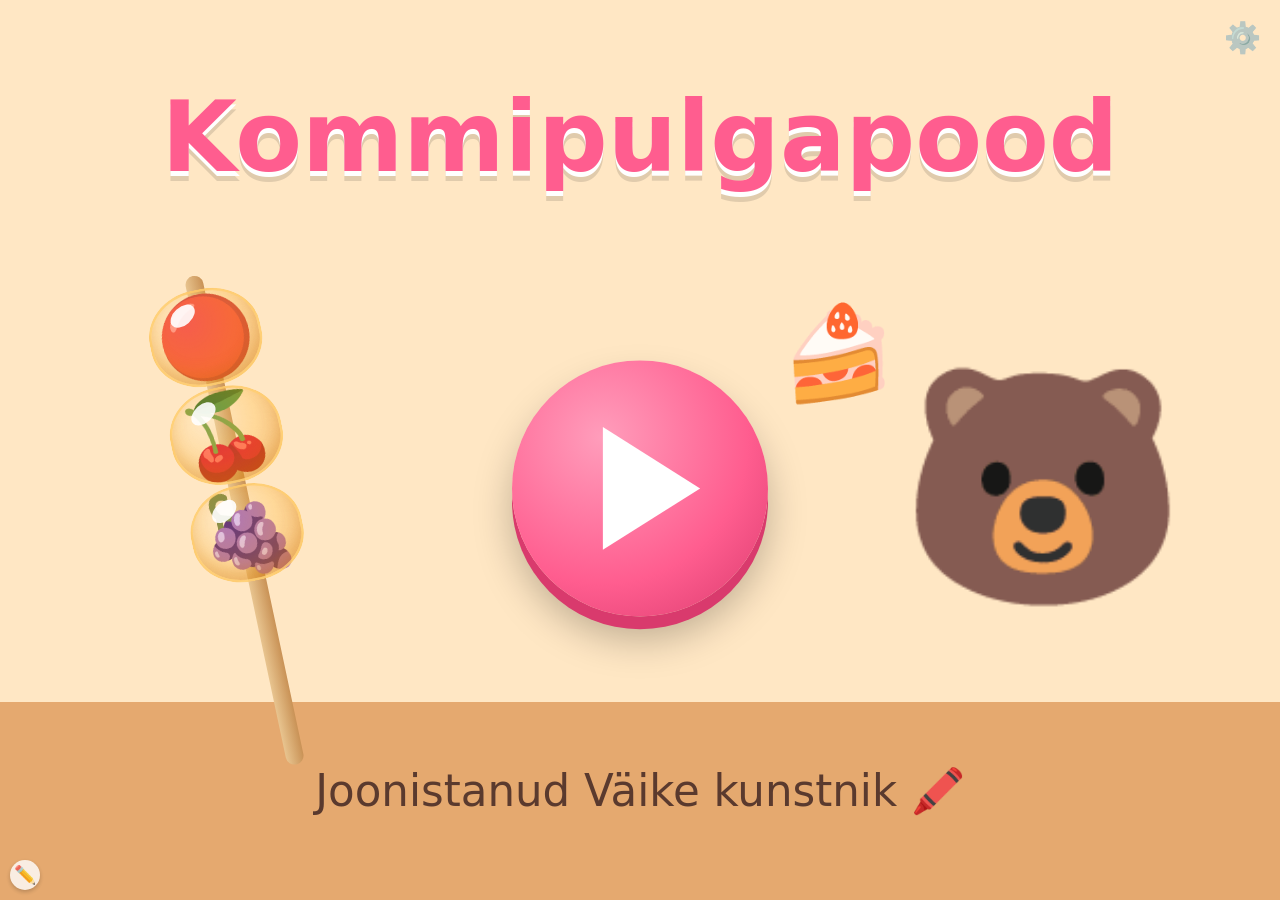
==== commit b3a04b77: "Estonian letters and voice, plus features from the original tanghulu - All child-facing content in E" ====
--- a/index.html
+++ b/index.html
@@ -1,5 +1,5 @@
 <!DOCTYPE html>
-<html lang="en">
+<html lang="et">
 <head>
   <meta charset="utf-8">
   <meta name="viewport" content="width=device-width, initial-scale=1, maximum-scale=1, user-scalable=no, viewport-fit=cover">
@@ -7,7 +7,7 @@
   <meta name="mobile-web-app-capable" content="yes">
   <meta name="apple-mobile-web-app-status-bar-style" content="black-translucent">
   <meta name="theme-color" content="#ff8fb1">
-  <title>Candy Stick Shop</title>
+  <title>Kommipulgapood</title>
   <link rel="manifest" href="manifest.json">
   <link rel="icon" href="icon.svg" type="image/svg+xml">
   <link rel="apple-touch-icon" href="icon-180.png">
@@ -31,7 +31,7 @@
 
     <!-- 1. TITLE SCREEN -->
     <section id="title-screen" class="screen">
-      <h1 id="game-title">Candy Stick Shop</h1>
+      <h1 id="game-title">Kommipulgapood</h1>
       <div id="title-stick"></div>
       <div id="title-customer"></div>
       <button id="play-button" aria-label="Play"><span class="play-triangle"></span></button>
@@ -70,11 +70,23 @@
       <div id="stick-holder"></div>
 
       <div id="pot-front"><span class="pot-handle left"></span><span class="pot-handle right"></span></div>
+      <!-- Fire under the pot: the sugar melts and turns golden -->
+      <div id="pot-fire"><span>🔥</span><span>🔥</span><span>🔥</span></div>
       <div id="pot-button" aria-label="Pot of syrup"></div>
 
       <div id="customer">
         <div id="customer-body"></div>
       </div>
+
+      <!-- The bear's wish: a picture of the food it would like -->
+      <div id="wish-bubble" class="hidden" aria-label="The bear's wish"></div>
+
+      <!-- The street seller's straw pole: every won candy stick, to listen to again -->
+      <button id="pole-button" class="hidden" type="button" aria-label="Straw pole">
+        <span class="mini-rod"></span>
+        <span class="mini-straw"></span>
+        <span id="mini-balls"></span>
+      </button>
     </section>
 
     <!-- 3. THE LETTER JAR (shows on top of the shop) -->
@@ -88,6 +100,15 @@
         </div>
       </div>
       <div id="letter-buttons"></div>
+    </section>
+
+    <!-- 4. THE STRAW POLE (all won candy sticks; tap one to hear its letter) -->
+    <section id="pole-screen" class="hidden">
+      <div id="pole-backdrop"></div>
+      <div id="pole-rod"></div>
+      <div id="pole-sticks"></div>
+      <div id="pole-straw"></div>
+      <button id="pole-close" type="button" aria-label="Back to the shop">✕</button>
     </section>
 
     <!-- 🔊 says the current instruction again -->
@@ -128,6 +149,7 @@
 
   <!-- The settings first, then the game code -->
   <script src="config.js"></script>
+  <script src="assets/sounds/builtin/voice-index.js"></script>
   <script src="js/util.js"></script>
   <script src="js/assets.js"></script>
   <script src="js/synth.js"></script>
@@ -138,6 +160,7 @@
   <script src="js/hint.js"></script>
   <script src="js/shop.js"></script>
   <script src="js/jar.js"></script>
+  <script src="js/pole.js"></script>
   <script src="js/parent.js"></script>
   <script src="js/main.js"></script>
 </body>
--- a/css/style.css
+++ b/css/style.css
@@ -15,7 +15,7 @@
   --amber: #ffb02e;
   --ink: #5a3a2e;
   --emoji-font: "Apple Color Emoji", "Segoe UI Emoji", "Noto Color Emoji", "Twemoji Mozilla", sans-serif;
-  --round-font: "Chalkboard SE", "Comic Sans MS", "Comic Neue", "Arial Rounded MT Bold", "Trebuchet MS", system-ui, sans-serif;
+  --round-font: "Chalkboard SE", "Comic Sans MS", "Comic Neue", casual, "Arial Rounded MT Bold", "Trebuchet MS", system-ui, sans-serif;
 }
 
 /* ---------- The page: no scrolling, no zooming, no text selecting ---------- */
@@ -97,10 +97,11 @@
   bottom: 10px;
   right: auto;
   opacity: 0.8;
+  z-index: 10;                         /* above the shop counter */
 }
 /* Space-like dark rooms get light text where needed */
 body.dark-room #game-title { text-shadow: 0 4px 0 #2b2d6e, 0 8px 12px rgba(0, 0, 0, 0.4); }
-body.dark-room #artist-line { color: #fff; }
+body.dark-floor #artist-line { color: #fff; }   /* the artist line sits on the floor */
 
 /* ---------- The stage ---------- */
 #stage {
@@ -232,16 +233,16 @@
 /* ---------- Top: 🔊 button and level bar ---------- */
 #repeat-button {
   position: absolute;
-  left: 16px;
-  top: 14px;
-  width: 88px;
-  height: 88px;
+  left: 14px;
+  top: 8px;
+  width: 100px;
+  height: 100px;
   border-radius: 50%;
   background: #fff;
   box-shadow: 0 6px 0 rgba(0, 0, 0, 0.15);
   font-family: var(--emoji-font);
-  font-size: 46px;
-  line-height: 88px;
+  font-size: 52px;
+  line-height: 100px;
   text-align: center;
   z-index: 30;
 }
@@ -279,38 +280,46 @@
 .level-slot.just-won { animation: pop-in 0.6s ease-out; }
 
 /* ---------- Shelf ---------- */
+/* shop.js picks the button size (--cell) and the row spacing (--row) so
+   that all unlocked foods fit. With up to 16 foods the buttons are 92 px. */
 #shelf {
-  position: absolute;
-  left: 16px;
-  top: 112px;
-  width: 392px;
-  height: 448px;
+  --cell: 92px;
+  --row: 108px;                        /* one row + the gap below it */
+  position: absolute;
+  left: 12px;
+  top: 108px;
+  width: 422px;
+  height: 456px;
   box-sizing: border-box;
-  padding: 10px 12px;
+  padding: 10px 10px;
   border-radius: 18px;
   background:
-    /* wooden boards under each row */
-    repeating-linear-gradient(to bottom, transparent 0, transparent 92px, var(--wood-dark) 92px, var(--wood-dark) 104px, transparent 104px, transparent 107px),
+    /* a wooden board under each row */
+    repeating-linear-gradient(to bottom,
+      transparent 0, transparent calc(var(--cell) + 4px),
+      var(--wood-dark) calc(var(--cell) + 4px), var(--wood-dark) calc(var(--row) - 1px),
+      transparent calc(var(--row) - 1px), transparent var(--row)),
     linear-gradient(#f1d3a8, #e7c08c);
+  background-position: 0 10px, 0 0;
   border: 8px solid var(--wood);
   box-shadow: 0 8px 0 rgba(0, 0, 0, 0.15);
 }
 #shelf-grid {
   display: grid;
-  grid-template-columns: repeat(4, 84px);
-  grid-auto-rows: 92px;
-  row-gap: 15px;
+  grid-template-columns: repeat(var(--cols, 4), var(--cell));
+  grid-auto-rows: calc(var(--cell) + 4px);
+  row-gap: calc(var(--row) - var(--cell) - 4px);
   column-gap: 6px;
-}
-#shelf-grid.small { grid-template-columns: repeat(5, 66px); grid-auto-rows: 74px; row-gap: 12px; }
+  align-items: end;
+}
 .food-button {
   position: relative;
-  width: 84px;
-  height: 84px;
-  font-size: 58px;
+  width: var(--cell);
+  height: var(--cell);
+  font-size: calc(var(--cell) * 0.68);
   transition: transform 0.15s;
 }
-#shelf-grid.small .food-button { width: 66px; height: 66px; font-size: 44px; }
+#shelf-grid.small .badge { width: 22px; height: 22px; font-size: 13px; right: -5px; bottom: -5px; }
 .food-button:active { transform: scale(0.92); }
 .food-button.wiggle { animation: wiggle 0.5s ease-in-out; }
 .food-button.arriving { visibility: hidden; }
@@ -346,10 +355,10 @@
 /* ---------- Counter ---------- */
 #counter {
   position: absolute;
-  left: -40px;
+  left: -600px;                        /* wide, so it reaches the screen edges */
   top: 566px;
-  width: 1080px;
-  height: 280px;
+  width: 2200px;
+  height: 474px;
   border-radius: 14px 14px 0 0;
   background:
     repeating-linear-gradient(90deg, #ff8fb1 0, #ff8fb1 40px, #fff3f7 40px, #fff3f7 80px);
@@ -369,7 +378,7 @@
 }
 #stick-area {
   position: absolute;
-  left: 825px;                        /* = 425px on the stage */
+  left: 840px;                        /* = 440px on the stage */
   top: 660px;                         /* = 60px on the stage */
   width: 140px;
   height: 540px;
@@ -378,7 +387,7 @@
 }
 #stick-holder {                       /* a little cup that holds the stick */
   position: absolute;
-  left: 465px;
+  left: 480px;
   top: 548px;
   width: 60px;
   height: 44px;
@@ -472,7 +481,7 @@
 /* ---------- The pot of syrup ---------- */
 #pot-back {
   position: absolute;
-  left: 600px;
+  left: 620px;
   top: 418px;
   width: 200px;
   height: 70px;
@@ -508,7 +517,7 @@
 }
 #pot-front {
   position: absolute;
-  left: 596px;
+  left: 616px;
   top: 452px;
   width: 208px;
   height: 140px;
@@ -540,7 +549,7 @@
 .pot-handle.right { right: -24px; border-radius: 0 20px 20px 0; border-left: none; }
 #pot-button {
   position: absolute;
-  left: 580px;
+  left: 600px;
   top: 400px;
   width: 240px;
   height: 200px;
@@ -557,7 +566,7 @@
 /* ---------- The customer (bear) ---------- */
 #customer {
   position: absolute;
-  left: 740px;
+  left: 746px;
   top: 104px;
   width: 240px;
   height: 290px;
@@ -632,7 +641,7 @@
   height: 260px;
   box-sizing: border-box;
   border-radius: 46px 46px 60px 60px;
-  background: rgba(220, 245, 255, 0.55);
+  background: rgba(220, 245, 255, 0.88);
   border: 6px solid rgba(255, 255, 255, 0.9);
   box-shadow: inset 0 -20px 30px rgba(120, 180, 210, 0.35), 0 10px 20px rgba(0, 0, 0, 0.2);
   overflow: hidden;
@@ -648,7 +657,7 @@
 /* The hidden food: a dark outline until the jar opens */
 #jar-food .picture {
   filter: brightness(0) drop-shadow(0 0 3px rgba(255, 255, 255, 0.9));
-  opacity: 0.7;
+  opacity: 0.75;
   transition: filter 0.6s, opacity 0.6s, transform 0.6s;
 }
 #jar-food.revealed .picture {
@@ -722,10 +731,10 @@
 .letter-button:nth-child(3) { animation-delay: 0.16s; }
 .letter-button:nth-child(4) { animation-delay: 0.24s; }
 .letter-button:active { transform: translateY(6px); box-shadow: 0 4px 0 #e4c9d3; }
-.letter-button.tried { opacity: 0.55; }
+.letter-button.tried { color: rgba(74, 59, 143, 0.3); animation: none; }  /* no pop-in again */
 .letter-button.wiggle { animation: wiggle 0.5s ease-in-out; }
 .letter-button.glow { animation: soft-glow 1.4s ease-in-out infinite; }
-.letter-button.right { background: #d9ffe6; box-shadow: 0 10px 0 #8fe0ad, 0 0 30px 10px #fff59a; transform: scale(1.08); }
+.letter-button.right { background: #d9ffe6; box-shadow: 0 10px 0 #8fe0ad, 0 0 30px 10px #fff59a; transform: scale(1.08); animation: none; }
 
 /* ---------- Pointing hand ---------- */
 #hint-hand {
@@ -1012,7 +1021,7 @@
   50%, 80% { transform: rotate(-90deg); }
   100% { transform: rotate(0); }
 }
-@media (orientation: portrait) and (max-aspect-ratio: 4/5) {
+@media (orientation: portrait) {
   #turn-notice { display: flex; }
   body.parent-open #turn-notice { display: none; }  /* grown-ups may hold it upright */
 }
@@ -1037,3 +1046,286 @@
   align-items: center;
 }
 #title-foods .coat { opacity: 1; transform: scale(1); }
+
+/* =====================================================================
+   FEATURES FROM THE ORIGINAL TANGHULU
+   ===================================================================== */
+
+/* ---------- Cooking the syrup: cold → bubbling → golden ---------- */
+#pot-back[data-syrup="cold"] #syrup {
+  background: radial-gradient(ellipse at 40% 35%, #fffaf0, #fff0cc 60%, #f3dca2);
+}
+#pot-back[data-syrup="cold"] .bubble { display: none; }
+#pot-back[data-syrup="warm"] #syrup {
+  background: radial-gradient(ellipse at 40% 35%, #fff2b8, #ffd76a 55%, #f0b544);
+}
+#pot-back[data-syrup="warm"] .bubble { width: 22px; height: 22px; animation-duration: 1.5s; }
+#pot-back[data-syrup="ready"] #syrup {
+  box-shadow: 0 0 22px 8px rgba(255, 196, 70, 0.75);
+  animation: syrup-glow 1.2s ease-in-out infinite alternate;
+}
+#pot-back[data-syrup="ready"] .bubble { width: 8px; height: 8px; animation-duration: 0.6s; }
+@keyframes syrup-glow {
+  from { filter: brightness(1); }
+  to { filter: brightness(1.15); }
+}
+#pot-fire {
+  position: absolute;
+  left: 652px;
+  top: 572px;
+  width: 152px;
+  height: 50px;
+  display: flex;
+  justify-content: space-around;
+  font-family: var(--emoji-font);
+  font-size: 38px;
+  line-height: 50px;
+  z-index: 3;
+  pointer-events: none;
+  opacity: 0;
+  transform: scaleY(0.2);
+  transform-origin: 50% 100%;
+  transition: opacity 0.3s, transform 0.3s;
+}
+#pot-fire.on { opacity: 1; transform: scaleY(1); }
+#pot-fire.on span { display: inline-block; animation: flicker 0.45s ease-in-out infinite alternate; }
+#pot-fire.on span:nth-child(2) { animation-delay: 0.15s; }
+#pot-fire.on span:nth-child(3) { animation-delay: 0.3s; }
+@keyframes flicker {
+  from { transform: scale(0.88, 0.95) rotate(-5deg); }
+  to { transform: scale(1.08, 1.12) rotate(5deg); }
+}
+
+/* ---------- The sugar wing (糖风) on the tip of the stick ---------- */
+.sugar-wing {
+  position: relative;
+  flex: none;
+  width: 96px;
+  height: 42px;
+  cursor: pointer;
+  animation: pop-in 0.45s ease-out;
+}
+.sugar-wing::before {                 /* a bigger area for small fingers */
+  content: "";
+  position: absolute;
+  left: -14px;
+  right: -14px;
+  top: -24px;
+  bottom: -22px;
+}
+.wing-glass {
+  position: absolute;
+  left: 6px;
+  right: 6px;
+  top: 2px;
+  bottom: 0;
+  -webkit-clip-path: polygon(50% 100%, 6% 34%, 20% 0, 36% 24%, 50% 2%, 64% 22%, 80% 0, 95% 36%);
+  clip-path: polygon(50% 100%, 6% 34%, 20% 0, 36% 24%, 50% 2%, 64% 22%, 80% 0, 95% 36%);
+  background: linear-gradient(160deg, rgba(255, 255, 255, 0.95), rgba(255, 210, 120, 0.6) 45%, rgba(255, 172, 40, 0.4));
+  animation: wing-shine 1.6s ease-in-out infinite alternate;
+  pointer-events: none;
+}
+@keyframes wing-shine {
+  from { filter: brightness(1); }
+  to { filter: brightness(1.25); }
+}
+.wing-flyer .wing-glass { left: 0; right: 0; top: 20%; bottom: 20%; }
+.fx-glass {
+  border-radius: 2px;
+  background: rgba(225, 242, 255, 0.75);
+  border: 1px solid rgba(255, 255, 255, 0.95);
+  box-shadow: 0 0 6px rgba(255, 255, 255, 0.9);
+  -webkit-clip-path: polygon(0 0, 100% 30%, 60% 100%);
+  clip-path: polygon(0 0, 100% 30%, 60% 100%);
+}
+
+/* ---------- The bear's wish bubble ---------- */
+#wish-bubble {
+  position: absolute;
+  left: 768px;
+  top: 2px;
+  width: 132px;
+  height: 104px;
+  border-radius: 50%;
+  background: #fff;
+  box-shadow: 0 6px 0 rgba(0, 0, 0, 0.1), 0 0 0 4px rgba(255, 255, 255, 0.6);
+  z-index: 6;
+  cursor: pointer;
+}
+#wish-bubble.pop-in { animation: pop-in 0.6s ease-out; }
+#wish-bubble.wiggle { animation: wiggle 0.5s ease-in-out; }
+.wish-dot {                           /* little circles towards the bear's head */
+  position: absolute;
+  left: 22px;
+  bottom: -20px;
+  width: 22px;
+  height: 22px;
+  border-radius: 50%;
+  background: #fff;
+  box-shadow: 0 3px 0 rgba(0, 0, 0, 0.08);
+}
+.wish-dot.small { left: 6px; bottom: -38px; width: 12px; height: 12px; }
+.wish-food {
+  position: absolute;
+  left: 28px;
+  top: 14px;
+  width: 76px;
+  height: 76px;
+  font-size: 58px;
+  pointer-events: none;
+}
+#wish-bubble.granted::after {         /* ✓: the wish is on the stick */
+  content: "✓";
+  position: absolute;
+  right: -6px;
+  top: -6px;
+  width: 36px;
+  height: 36px;
+  border-radius: 50%;
+  background: #4cc97a;
+  color: #fff;
+  font: bold 26px/36px var(--round-font);
+  text-align: center;
+  box-shadow: 0 2px 4px rgba(0, 0, 0, 0.25);
+}
+
+/* ---------- The straw pole (草把子) button in the shop ---------- */
+#pole-button {
+  position: absolute;
+  left: 868px;
+  top: 404px;
+  width: 124px;
+  height: 156px;
+  z-index: 4;
+}
+#pole-button.wiggle { animation: wiggle 0.5s ease-in-out; }
+#pole-button .mini-rod {
+  position: absolute;
+  left: 56px;
+  top: 70px;
+  width: 12px;
+  height: 86px;
+  border-radius: 6px;
+  background: linear-gradient(90deg, #c99256, #8f5a2a);
+}
+#pole-button .mini-straw {
+  position: absolute;
+  left: 22px;
+  top: 6px;
+  width: 80px;
+  height: 96px;
+  border-radius: 46% 46% 42% 42%;
+  background: repeating-linear-gradient(100deg, #f0d184 0, #f0d184 5px, #d9ad4f 5px, #d9ad4f 8px, #f6dd9a 8px, #f6dd9a 12px);
+  box-shadow: inset -6px -8px 0 rgba(150, 100, 30, 0.25), 0 4px 0 rgba(0, 0, 0, 0.12);
+}
+#mini-balls {
+  position: absolute;
+  left: 0;
+  top: 0;
+  width: 124px;
+  height: 156px;
+  pointer-events: none;
+}
+.mini-ball {
+  position: absolute;
+  width: 18px;
+  height: 18px;
+  margin: -9px 0 0 -9px;
+  border-radius: 50%;
+  background: radial-gradient(circle at 35% 30%, #fff 0 12%, #ff6b6b 30%, #c62f2f);
+  box-shadow: 0 0 0 2px rgba(255, 200, 100, 0.7);
+}
+
+/* ---------- The straw pole screen ---------- */
+#pole-screen {
+  position: absolute;
+  top: 0;
+  left: 0;
+  width: 1000px;
+  height: 640px;
+  z-index: 20;
+}
+#pole-backdrop {
+  position: absolute;
+  top: -400px; left: -600px; right: -600px; bottom: -400px;
+  background: rgba(70, 40, 20, 0.5);
+  animation: fade-in 0.3s ease-out;
+}
+#pole-rod {
+  position: absolute;
+  left: 488px;
+  top: 330px;
+  width: 24px;
+  height: 420px;
+  border-radius: 12px;
+  background: linear-gradient(90deg, #d9a465, #8f5a2a);
+}
+.pole-rod-stick {
+  position: absolute;
+  height: 10px;
+  margin-top: -5px;
+  border-radius: 5px;
+  background: linear-gradient(#e8c48f, #c99256);
+  transform-origin: 0 50%;
+}
+#pole-straw {
+  position: absolute;
+  left: 392px;
+  top: 196px;
+  width: 216px;
+  height: 250px;
+  border-radius: 46% 46% 42% 42%;
+  background: repeating-linear-gradient(100deg, #f0d184 0, #f0d184 7px, #d9ad4f 7px, #d9ad4f 11px, #f6dd9a 11px, #f6dd9a 17px);
+  box-shadow: inset -14px -18px 0 rgba(150, 100, 30, 0.25), 0 10px 20px rgba(0, 0, 0, 0.25);
+  pointer-events: none;
+}
+.pole-food {
+  position: absolute;
+  width: 104px;
+  height: 104px;
+  margin: -52px 0 0 -52px;
+  border-radius: 50%;
+  font-size: 62px;
+  z-index: 2;
+}
+.pole-food .stick-food { position: absolute; left: 4px; top: 13px; }
+.pole-food .coat { opacity: 1; transform: scale(1); }
+.pole-food.wiggle { animation: wiggle 0.5s ease-in-out; }
+.pole-flag {
+  position: absolute;
+  right: -10px;
+  top: -10px;
+  min-width: 46px;
+  height: 46px;
+  padding: 0 4px;
+  box-sizing: border-box;
+  border-radius: 23px;
+  background: #fff;
+  color: #4a3b8f;
+  font-size: 34px;
+  line-height: 46px;
+  text-align: center;
+  box-shadow: 0 3px 6px rgba(0, 0, 0, 0.25);
+  pointer-events: none;
+}
+.pole-flag.flag-glow { animation: flag-glow 0.9s ease-out; }
+@keyframes flag-glow {
+  0% { transform: scale(1); box-shadow: 0 0 0 0 rgba(255, 220, 80, 0.9); }
+  40% { transform: scale(1.35); box-shadow: 0 0 22px 10px rgba(255, 220, 80, 0.9); }
+  100% { transform: scale(1); box-shadow: 0 3px 6px rgba(0, 0, 0, 0.25); }
+}
+#pole-close {
+  position: absolute;
+  left: 872px;
+  top: 522px;
+  width: 104px;
+  height: 104px;
+  border-radius: 50%;
+  background: #fff;
+  box-shadow: 0 8px 0 rgba(0, 0, 0, 0.18);
+  font: bold 56px/104px var(--round-font);
+  color: var(--pink-dark);
+  text-align: center;
+  z-index: 3;
+}
+#pole-close:active { transform: translateY(4px); }
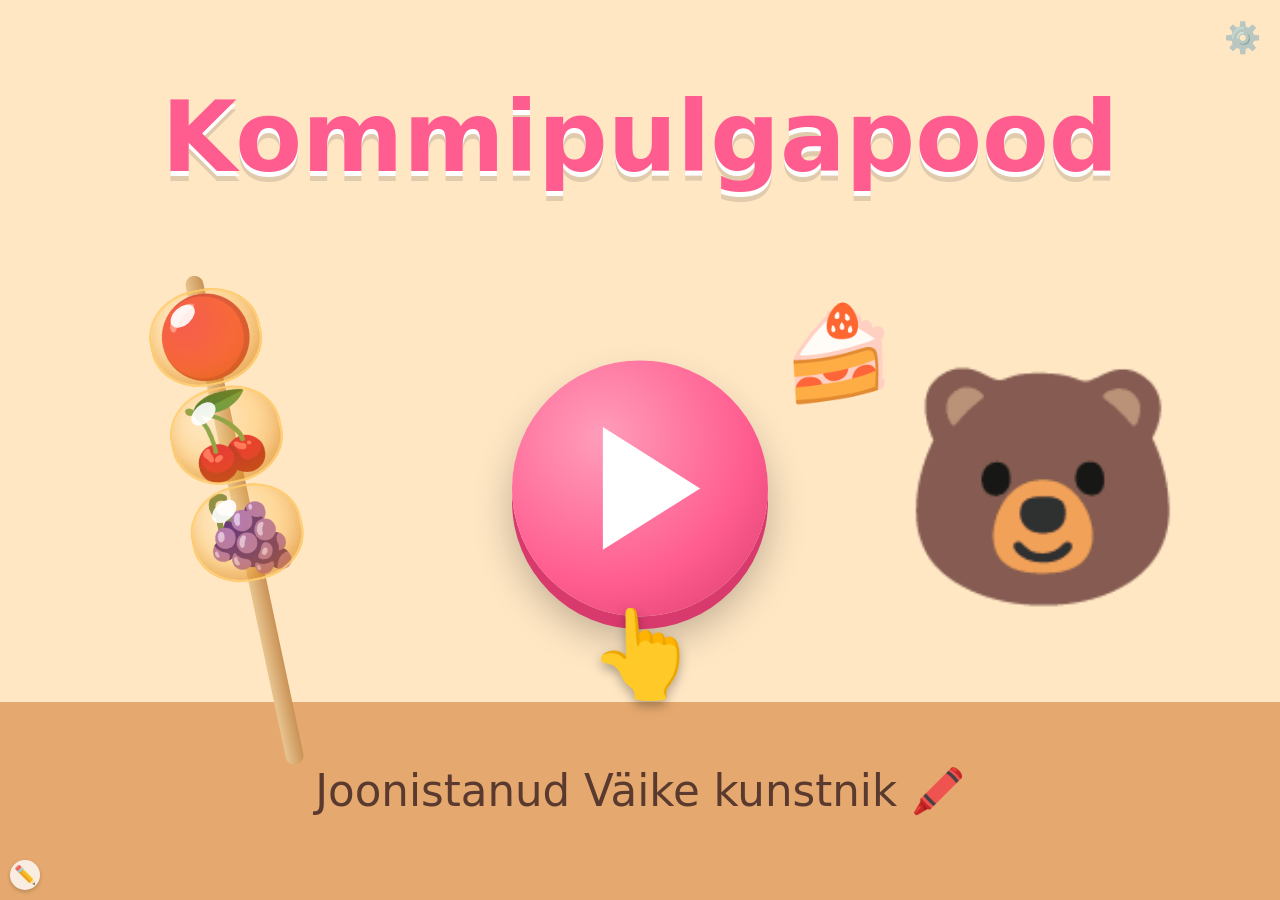
==== commit f5d4f496: "Foods in bowls on a shelf that scrolls sideways - Every food sits in its own piala (CSS-drawn china " ====
--- a/index.html
+++ b/index.html
@@ -45,8 +45,12 @@
         <div id="level-slots"></div>
       </div>
 
+      <!-- The shelf: every food has its own bowl (a piala). A food she
+           hasn't won yet has a closed bowl. Swipe it sideways for more. -->
       <div id="shelf">
-        <div id="shelf-grid"></div>
+        <div id="shelf-scroll" class="scroller">
+          <div id="shelf-grid"></div>
+        </div>
       </div>
 
       <div id="counter"></div>
--- a/css/style.css
+++ b/css/style.css
@@ -254,7 +254,7 @@
 }
 #level-bar {
   position: absolute;
-  left: 320px;
+  left: 120px;                         /* left of the stick, so the sugar wing has room */
   top: 14px;
   height: 76px;
   padding: 0 14px;
@@ -268,10 +268,12 @@
 #level-icon { font-family: var(--emoji-font); font-size: 46px; line-height: 1; margin-right: 6px; }
 #level-slots { display: flex; }
 #level-slots > * + * { margin-left: 8px; }
+#level-slots.two-rows { flex-wrap: wrap; }       /* many foods: two rows */
+#level-slots.two-rows > * { margin: 2px 4px; }
 .level-slot {
-  width: 58px;
-  height: 58px;
-  font-size: 44px;
+  width: var(--slot, 58px);            /* smaller when a place has many foods */
+  height: var(--slot, 58px);
+  font-size: calc(var(--slot, 58px) * 0.76);
   border-radius: 14px;
   background: rgba(0, 0, 0, 0.06);
   position: relative;
@@ -279,55 +281,207 @@
 .level-slot.locked .picture { filter: brightness(0); opacity: 0.25; }
 .level-slot.just-won { animation: pop-in 0.6s ease-out; }
 
-/* ---------- Shelf ---------- */
-/* shop.js picks the button size (--cell) and the row spacing (--row) so
-   that all unlocked foods fit. With up to 16 foods the buttons are 92 px. */
+/* ---------- Shelf: a cupboard of bowls (pialas) ---------- */
+/* Every food has its own bowl, 3 to a column (shop.js renderShelf).
+   With many foods the bowls scroll sideways inside the cupboard. */
 #shelf {
-  --cell: 92px;
-  --row: 108px;                        /* one row + the gap below it */
   position: absolute;
   left: 12px;
   top: 108px;
   width: 422px;
   height: 456px;
   box-sizing: border-box;
-  padding: 10px 10px;
   border-radius: 18px;
-  background:
-    /* a wooden board under each row */
-    repeating-linear-gradient(to bottom,
-      transparent 0, transparent calc(var(--cell) + 4px),
-      var(--wood-dark) calc(var(--cell) + 4px), var(--wood-dark) calc(var(--row) - 1px),
-      transparent calc(var(--row) - 1px), transparent var(--row)),
-    linear-gradient(#f1d3a8, #e7c08c);
-  background-position: 0 10px, 0 0;
+  background: #e7c08c;
   border: 8px solid var(--wood);
   box-shadow: 0 8px 0 rgba(0, 0, 0, 0.15);
 }
+/* Soft shade at both sides: the bowls slide into the cupboard */
+#shelf::after {
+  content: "";
+  position: absolute;
+  top: 0; right: 0; bottom: 0; left: 0;
+  border-radius: 10px;
+  box-shadow: inset 16px 0 12px -12px rgba(90, 50, 20, 0.35), inset -16px 0 12px -12px rgba(90, 50, 20, 0.35);
+  pointer-events: none;
+  z-index: 1;
+}
+#shelf-scroll {
+  width: 100%;
+  height: 100%;
+  border-radius: 10px;
+  overflow-x: auto;
+  overflow-y: hidden;
+  touch-action: pan-x;                 /* sideways swipes scroll it; nothing else */
+  overscroll-behavior-x: contain;
+  scrollbar-width: none;               /* no scroll bar (Firefox) */
+}
+#shelf-scroll::-webkit-scrollbar { display: none; }
 #shelf-grid {
+  position: relative;
+  box-sizing: border-box;
+  height: 440px;
+  min-width: 100%;                     /* shop.js sets the width */
+  padding: 0 8px;
   display: grid;
-  grid-template-columns: repeat(var(--cols, 4), var(--cell));
-  grid-auto-rows: calc(var(--cell) + 4px);
-  row-gap: calc(var(--row) - var(--cell) - 4px);
-  column-gap: 6px;
-  align-items: end;
-}
-.food-button {
+  grid-auto-flow: column;              /* fill column by column */
+  grid-template-rows: repeat(3, 138px);
+  grid-auto-columns: 118px;
+  row-gap: 8px;
+  /* The wood (a board under each row) scrolls along with the bowls */
+  background:
+    repeating-linear-gradient(to bottom,
+      transparent 0, transparent 138px,
+      #b98048 138px, #b98048 140px,
+      var(--wood-dark) 140px, var(--wood-dark) 146px),
+    linear-gradient(#f1d3a8, #e7c08c);
+}
+
+/* One bowl. Its glaze color shows the place where its food is won. */
+.glaze-0 { --glaze: #fdfaf3; --glaze-dark: #c9d3e4; --pattern: #2457b3; } /* white + cobalt: starter foods */
+.glaze-1 { --glaze: #3cc1c9; --glaze-dark: #1f8f99; --pattern: #ffffff; } /* turquoise */
+.glaze-2 { --glaze: #ffd257; --glaze-dark: #d99a1e; --pattern: #2b7bd6; } /* sunny yellow */
+.glaze-3 { --glaze: #5a55c9; --glaze-dark: #36328f; --pattern: #ffd45c; } /* night blue + gold */
+.glaze-4 { --glaze: #ff8fab; --glaze-dark: #d9577a; --pattern: #ffffff; } /* pomegranate pink */
+.bowl {
   position: relative;
-  width: var(--cell);
-  height: var(--cell);
-  font-size: calc(var(--cell) * 0.68);
+  width: 118px;
+  height: 138px;
+  font-size: 62px;
+  touch-action: pan-x;
+  transform-origin: 50% 100%;          /* wiggles rock it on its foot */
   transition: transform 0.15s;
 }
-#shelf-grid.small .badge { width: 22px; height: 22px; font-size: 13px; right: -5px; bottom: -5px; }
-.food-button:active { transform: scale(0.92); }
-.food-button.wiggle { animation: wiggle 0.5s ease-in-out; }
-.food-button.arriving { visibility: hidden; }
+.bowl > span { position: absolute; pointer-events: none; }
+.bowl::before {                        /* the little foot, standing on the board */
+  content: "";
+  position: absolute;
+  left: 37px;
+  top: 130px;
+  width: 44px;
+  height: 8px;
+  border-radius: 0 0 10px 10px;
+  background: var(--glaze-dark);
+  box-shadow: 0 3px 3px rgba(0, 0, 0, 0.18);
+  pointer-events: none;
+}
+.bowl-inside {                         /* the inside, behind the food */
+  left: 7px;
+  top: 76px;
+  width: 104px;
+  height: 28px;
+  box-sizing: border-box;
+  border-radius: 50%;
+  border: 3px solid var(--pattern);
+  background: radial-gradient(ellipse at 50% 75%, #fffaf0 35%, var(--glaze-dark));
+}
+.bowl .picture {                       /* the food (or her drawing) */
+  position: absolute;
+  left: 15px;
+  top: 28px;
+  width: 88px;
+  height: 88px;
+}
+.bowl-body {                           /* the front of the bowl, in front of the food */
+  left: 7px;
+  top: 90px;
+  width: 104px;
+  height: 42px;
+  border-radius: 0 0 52px 52px / 0 0 36px 36px;
+  background:
+    radial-gradient(circle, var(--pattern) 0, var(--pattern) 3px, transparent 3.5px) 5px 18px / 14px 10px repeat-x,
+    radial-gradient(52px 14px at 50% 0, transparent 98%, var(--pattern) 100%, var(--pattern) 128%,
+                    var(--glaze) 133%, var(--glaze) 210%, var(--glaze-dark) 400%);
+  box-shadow: 0 3px 0 rgba(0, 0, 0, 0.12);
+}
+.bowl-body::before {                   /* a little shine */
+  content: "";
+  position: absolute;
+  left: 12px;
+  top: 16px;
+  width: 9px;
+  height: 15px;
+  border-radius: 50%;
+  background: rgba(255, 255, 255, 0.6);
+  transform: rotate(20deg);
+}
+.bowl-lid {                            /* a closed bowl's lid: the rim… */
+  left: 5px;
+  top: 78px;
+  width: 108px;
+  height: 28px;
+  border-radius: 50%;
+  transform-origin: 50% 100%;
+  background: radial-gradient(ellipse at 50% 30%, var(--glaze) 50%, var(--glaze-dark));
+  box-shadow: inset 0 -3px 0 rgba(0, 0, 0, 0.12);
+}
+.bowl-lid::before {                    /* …and the dome */
+  content: "";
+  position: absolute;
+  left: 12px;
+  width: 84px;
+  bottom: 12px;
+  height: 40px;
+  border-radius: 42px 42px 12px 12px / 36px 36px 8px 8px;
+  background:
+    radial-gradient(circle at 30% 28%, rgba(255, 255, 255, 0.75) 0, rgba(255, 255, 255, 0.75) 5px, transparent 6px),
+    linear-gradient(90deg, var(--glaze-dark), var(--glaze) 30%, var(--glaze) 62%, var(--glaze-dark));
+}
+.lid-knob {
+  position: absolute;
+  left: 43px;
+  top: -36px;
+  width: 22px;
+  height: 14px;
+  border-radius: 11px 11px 4px 4px;
+  background: var(--pattern);
+  box-shadow: inset 0 -3px 0 rgba(0, 0, 0, 0.2);
+}
+.lid-icon {                            /* the place's icon, as on the level bar */
+  position: absolute;
+  left: 34px;
+  top: -22px;
+  width: 40px;
+  height: 28px;
+  font-size: 22px;
+  line-height: 28px;
+  text-align: center;
+}
+/* The ✏️ / 🖍️ badge at the food's top right (the bowl hides the bottom) */
+.bowl .picture .badge { top: -4px; right: -10px; bottom: auto; width: 26px; height: 26px; font-size: 15px; }
+/* The dashed "draw me" frame becomes a ball resting in the bowl */
+.bowl .picture.framed.is-placeholder { border-radius: 50%; }
+.bowl .star-badge { left: 4px; top: 24px; }
+
+/* What bowls do */
+.food-button:active { transform: scale(0.95); }
+.bowl.wiggle { animation: wiggle 0.5s ease-in-out; }
+.bowl.arriving .picture, .bowl.arriving .star-badge { visibility: hidden; }
+.bowl.took .picture { animation: bowl-refill 0.35s ease-out; } /* the bowl fills up again */
+@keyframes bowl-refill {
+  from { transform: translateY(30px) scale(0.85); opacity: 0.3; }
+  to { transform: none; opacity: 1; }
+}
+.bowl.rattle .bowl-lid { animation: lid-rattle 0.45s ease-in-out; }
+@keyframes lid-rattle {
+  0%, 100% { transform: none; }
+  15% { transform: translateY(-9px) rotate(-7deg); }
+  30% { transform: none; }
+  45% { transform: translateY(-6px) rotate(6deg); }
+  60% { transform: none; }
+  78% { transform: translateY(-3px) rotate(-2deg); }
+}
+.bowl-lid.opening { animation: bowl-lid-off 0.6s ease-out forwards; }
+@keyframes bowl-lid-off {
+  0% { transform: none; opacity: 1; }
+  35% { transform: translate(4px, -26px) rotate(-12deg); opacity: 1; }
+  100% { transform: translate(30px, -40px) rotate(28deg); opacity: 0; }
+}
 .food-button.new-food::after {
   content: "";
   position: absolute;
-  top: -6px; left: -6px; right: -6px; bottom: -6px;
-  border-radius: 22px;
+  top: 22px; left: 2px; right: 2px; bottom: -2px;
+  border-radius: 44px 44px 54px 54px;
   box-shadow: 0 0 0 4px #fff, 0 0 18px 6px #ffd23f;
   animation: glow 1s ease-in-out infinite alternate;
   pointer-events: none;
@@ -771,7 +925,7 @@
   pointer-events: none;
   z-index: 35;
 }
-.fx-shard, .fx-confetti, .fx-emoji, .fx-drop, .fx-flyer {
+.fx-shard, .fx-glass, .fx-confetti, .fx-emoji, .fx-drop, .fx-flyer {
   position: absolute;
   transform: translate(-50%, -50%);
   pointer-events: none;
@@ -1065,6 +1219,7 @@
   animation: syrup-glow 1.2s ease-in-out infinite alternate;
 }
 #pot-back[data-syrup="ready"] .bubble { width: 8px; height: 8px; animation-duration: 0.6s; }
+#pot-back[data-syrup] #syrup.splash { animation: splash 0.5s ease-out; } /* the dip splash wins over the glow */
 @keyframes syrup-glow {
   from { filter: brightness(1); }
   to { filter: brightness(1.15); }
@@ -1105,13 +1260,13 @@
   cursor: pointer;
   animation: pop-in 0.45s ease-out;
 }
-.sugar-wing::before {                 /* a bigger area for small fingers */
+.sugar-wing::before {                 /* a bigger area for small fingers (upwards, not over the food) */
   content: "";
   position: absolute;
   left: -14px;
   right: -14px;
-  top: -24px;
-  bottom: -22px;
+  top: -50px;                         /* 92px tall: still ≥80px on a small tablet */
+  bottom: 0;
 }
 .wing-glass {
   position: absolute;
@@ -1130,10 +1285,10 @@
   to { filter: brightness(1.25); }
 }
 .wing-flyer .wing-glass { left: 0; right: 0; top: 20%; bottom: 20%; }
-.fx-glass {
+.fx-glass {                           /* see-through sugar glass, visible on light walls too */
   border-radius: 2px;
-  background: rgba(225, 242, 255, 0.75);
-  border: 1px solid rgba(255, 255, 255, 0.95);
+  background: rgba(255, 214, 140, 0.7);
+  border: 1px solid rgba(170, 110, 30, 0.6);
   box-shadow: 0 0 6px rgba(255, 255, 255, 0.9);
   -webkit-clip-path: polygon(0 0, 100% 30%, 60% 100%);
   clip-path: polygon(0 0, 100% 30%, 60% 100%);
@@ -1245,10 +1400,11 @@
   height: 640px;
   z-index: 20;
 }
+#pole-screen.closing { opacity: 0; transition: opacity 0.25s; } /* still catches taps */
 #pole-backdrop {
   position: absolute;
   top: -400px; left: -600px; right: -600px; bottom: -400px;
-  background: rgba(70, 40, 20, 0.5);
+  background: rgba(70, 40, 20, 0.72);
   animation: fade-in 0.3s ease-out;
 }
 #pole-rod {
@@ -1291,12 +1447,11 @@
 .pole-food .stick-food { position: absolute; left: 4px; top: 13px; }
 .pole-food .coat { opacity: 1; transform: scale(1); }
 .pole-food.wiggle { animation: wiggle 0.5s ease-in-out; }
-.pole-flag {
-  position: absolute;
-  right: -10px;
-  top: -10px;
+.pole-flag {                           /* placed by pole.js on the outer side of the food */
+  position: absolute;
   min-width: 46px;
   height: 46px;
+  margin: -23px 0 0 -23px;
   padding: 0 4px;
   box-sizing: border-box;
   border-radius: 23px;
@@ -1314,10 +1469,10 @@
   40% { transform: scale(1.35); box-shadow: 0 0 22px 10px rgba(255, 220, 80, 0.9); }
   100% { transform: scale(1); box-shadow: 0 3px 6px rgba(0, 0, 0, 0.25); }
 }
-#pole-close {
-  position: absolute;
-  left: 872px;
-  top: 522px;
+#pole-close {                         /* top right, away from the pole button in the shop */
+  position: absolute;
+  left: 878px;
+  top: 92px;
   width: 104px;
   height: 104px;
   border-radius: 50%;
